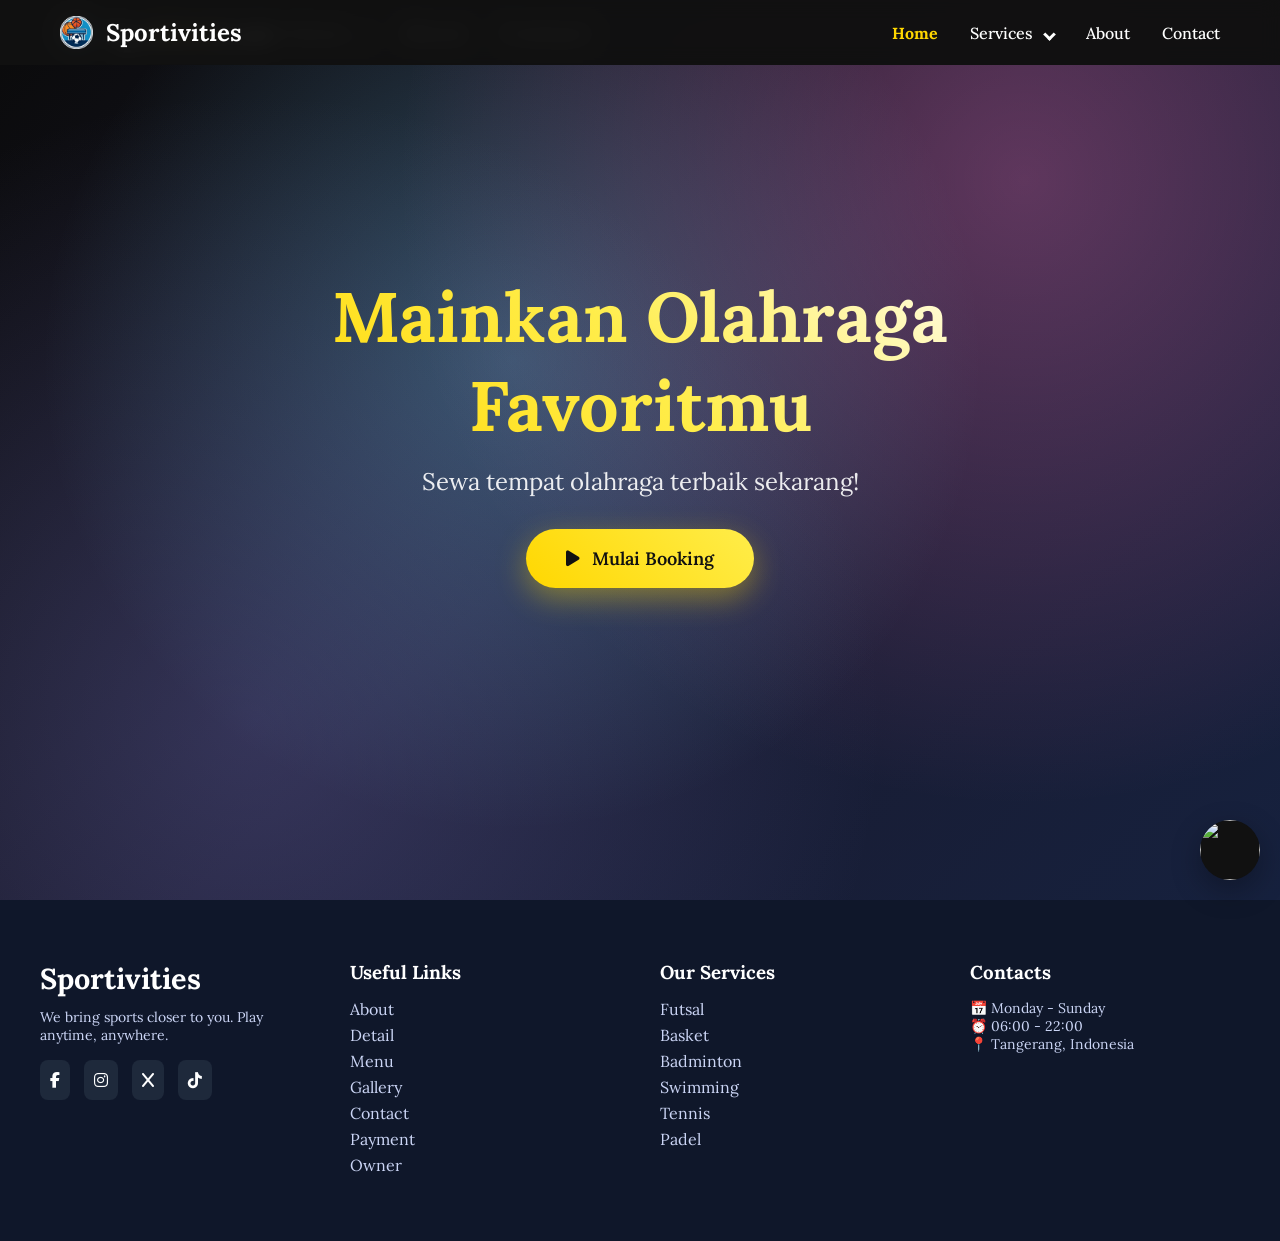
==== index.html @ 21c41f75 "Add files via upload" ====
<!DOCTYPE html>
<html lang="id">
<head>
<meta charset="UTF-8">
<meta name="viewport" content="width=device-width, initial-scale=1.0">
<title>Sportivities</title>

<!-- FONT -->
<link href="https://fonts.googleapis.com/css2?family=Lora:wght@400;500;700&display=swap" rel="stylesheet">

<!-- ICON -->
<link rel="stylesheet" href="https://cdnjs.cloudflare.com/ajax/libs/font-awesome/6.5.0/css/all.min.css">

<!-- CSS -->
<link rel="stylesheet" href="index css.css">

<link rel="icon" type="image/png" href="favicon.png"

</head>

<body>

<!-- NAVBAR (TIDAK DIUBAH) -->
<nav class="navbar">
    <div class="nav-container">

        <div class="judul">
            <img class="logo"
    src="favicon.png">

        <div class="logo">Sportivities</div>
        <ul class="nav-menu">
            <li class="nav-item">
                <a href="index.html" class="nav-link active">Home</a>
            </li>
            <li class="nav-item">
                <a href="#" class="nav-link">
                    Services 
                    <div class="dropdown-arrow"></div>
                </a>
                <div class="dropdown">
                    <a href="menu.html" class="dropdown-link">Menu</a>
                    <a href="detail.html" class="dropdown-link">Detail</a>
                    <a href="gallery.html" class="dropdown-link">Gallery</a>
                    <a href="owner.html" class="dropdown-link">Owner</a>
                    <a href="payment.html" class="dropdown-link">Payment</a>
                </div>
            </li>
            <li class="nav-item">
                <a href="about.html" class="nav-link">About</a>
            </li>
            <li class="nav-item">
                <a href="contact.html" class="nav-link">Contact</a>
            </li>
        </ul>
    </div>
</nav>

   <nav class="navbar">
        <div class="nav-container">

            <div class="judul">
                <img class="logo" src="favicon.png">
            Sportivities</div>
            <ul class="nav-menu">
                 <li class="nav-item">
                    <a href="index.html" class="nav-link active">Home</a>
                </li>
                <li class="nav-item">
                    <a href="#" class="nav-link">
                        Services 
                        <div class="dropdown-arrow"></div>
                    </a>
                    <div class="dropdown">
                        <a href="menu.html" class="dropdown-link">Menu</a>
                        <a href="detail.html" class="dropdown-link">Detail</a>
                        <a href="gallery.html" class="dropdown-link">Gallery</a>
                        <a href="owner.html" class="dropdown-link">Owner</a>
                        <a href="payment html.html" class="dropdown-link">Payment</a>
                    </div>
                </li>
                <li class="nav-item">
                    <a href="about.html" class="nav-link">About</a>
                </li>
                <li class="nav-item">
                    <a href="contact html.html" class="nav-link">Contact</a>
                </li>
            </ul>
        </div>
    </nav>

<!-- HERO -->
<section class="hero">
    <div class="hero-content">
        <h1>Mainkan Olahraga Favoritmu</h1>
        <p>Sewa tempat olahraga terbaik sekarang!</p>
        <a href="contact html.html" class="cta-button">
            <i class="fas fa-play"></i> Mulai Booking
        </a>
    </div>
    <div class="hero-particles">
        <div class="particle"></div>
        <div class="particle"></div>
        <div class="particle"></div>
        <div class="particle"></div>
        <div class="particle"></div>
    </div>
</section>

<!-- FOOTER (TIDAK DIUBAH) -->
<footer class="footer">
    <div class="footer-container">

        <div class="footer-col">
            <h2 class="logo">Sportivities</h2>
            <p>We bring sports closer to you. Play anytime, anywhere.</p>

            <div class="socials">
                <a href="#"><i class="fab fa-facebook-f"></i></a>
                <a href="#"><i class="fab fa-instagram"></i></a>
                <a href="#"><i class="fab fa-x"></i></a>
                <a href="#"><i class="fab fa-tiktok"></i></a>
            </div>
        </div>

        <div class="footer-col">
            <h3>Useful Links</h3>
            <a href="about.html">About</a>
            <a href="detail.html">Detail</a>
            <a href="menu.html">Menu</a>
            <a href="gallery.html">Gallery</a>
            <a href="contact html.html">Contact</a>
            <a href="payment html.html">Payment</a>
            <a href="owner.html">Owner</a>
        </div>

        <div class="footer-col">
            <h3>Our Services</h3>
            <a href="menu.html">Futsal</a>
            <a href="menu.html">Basket</a>
            <a href="menu.html">Badminton</a>
            <a href="menu.html">Swimming</a>
            <a href="menu.html">Tennis</a>
            <a href="menu.html">Padel</a>
        </div>

        <div class="footer-col">
            <h3>Contacts</h3>
            <p>📅 Monday - Sunday</p>
            <p>⏰ 06:00 - 22:00</p>
            <p>📍 Tangerang, Indonesia</p>
        </div>

    </div>
</footer>
<div class="music-widget" id="musicWidget">
    <img src="vinyl-306070_1280.png" class="music-cover" id="musicToggle">

    <div class="music-expanded">
        <div class="music-info">
            <h4>Now Playing</h4>
            <p>Chill Instrumental</p>
        </div>
        <button id="playPause">▶</button>
    </div>
</div>

<audio id="bgMusic" loop>
    <source src="music.mp3" type="audio/mpeg">
</audio>
<script>
const music = document.getElementById("bgMusic");
const btn = document.getElementById("playPause");
const cover = document.getElementById("musicToggle");

let isPlaying = false;

function toggleMusic() {
    if (!isPlaying) {
        music.play();
        btn.textContent = "⏸";
        cover.classList.add("playing");
    } else {
        music.pause();
        btn.textContent = "▶";
        cover.classList.remove("playing");
    }
    isPlaying = !isPlaying;
}

// klik cover atau tombol
btn.addEventListener("click", toggleMusic);
cover.addEventListener("click", toggleMusic);

// volume biar halus
music.volume = 0.3;
</script>
</body>
</html>
---- index css.css ----
/* RESET */
* {
    margin: 0;
    padding: 0;
    box-sizing: border-box;
}

body {
    font-family: 'Lora', serif;
    scroll-behavior: smooth;
    overflow-x: hidden;
}

/* NAVBAR (TIDAK DIUBAH) */
.navbar {
    position: fixed;
    top: 0;
    width: 100%;
    background: rgba(17, 17, 17, 0.95);
    backdrop-filter: blur(10px);
    z-index: 1000;
    padding: 1rem 0;
}

.nav-container {
    max-width: 1200px;
    margin: 0 auto;
    display: flex;
    justify-content: space-between;
    align-items: center;
    padding: 0 20px;
}

.logo {
    font-size: 1.8rem;
    font-weight: 700;
    color: white;
}

.judul {
    display: flex;
    align-items: center;
    gap: 8px;
    color: white;
    font-size: 1.5rem;
    font-weight: bold;
    gap: 13px;
}

.logo{
    width: 33px;
    height:33px;
    object-fit: contain;
    flex-shrink:0;
}

.nav-menu {
    display: flex;
    list-style: none;
    gap: 2rem;
}

.nav-item {
    position: relative;
}

.nav-link {
    color: white;
    text-decoration: none;
    font-weight: 500;
    transition: color 0.3s;
}

.nav-link:hover {
    color: #ffd700;
}

.nav-link.active {
    color: #ffd700;
    font-weight: bold;
}

/* DROPDOWN (TIDAK DIUBAH) */
.dropdown-arrow {
    border: solid white;
    border-width: 0 3px 3px 0;
    padding: 3px;
    transform: rotate(45deg);
    transition: 0.3s;
    display: inline-block;
    margin-left: 8px;
}

.nav-item:hover .dropdown-arrow {
    transform: rotate(-135deg);
}

.dropdown {
    position: absolute;
    top: 100%;
    left: 0;
    background-color: white;
    min-width: 200px;
    box-shadow: 0 8px 20px rgba(0,0,0,0.2);
    border-radius: 10px;
    opacity: 0;
    visibility: hidden;
    transform: translateY(-10px);
    transition: 0.3s;
}

.nav-item:hover .dropdown {
    opacity: 1;
    visibility: visible;
    transform: translateY(0);
}

.dropdown-link {
    color: #333;
    padding: 1rem;
    display: block;
    text-decoration: none;
}

.dropdown-link:hover {
    background: #f1f1f1;
}

/* HERO - IMPROVED */
.hero {
    height: 100vh;
    background: linear-gradient(135deg, #0a0a0a 0%, #1a1a2e 50%, #16213e 100%);
    color: white;
    display: flex;
    align-items: center;
    justify-content: center;
    position: relative;
    overflow: hidden;
    padding-top: 80px;
}

.hero::before {
    content: '';
    position: absolute;
    top: 0;
    left: 0;
    right: 0;
    bottom: 0;
    background: 
        radial-gradient(circle at 20% 80%, rgba(120,119,198,0.3) 0%, transparent 50%),
        radial-gradient(circle at 80% 20%, rgba(255,119,198,0.3) 0%, transparent 50%),
        radial-gradient(circle at 40% 40%, rgba(120,219,255,0.3) 0%, transparent 50%);
    animation: heroFloat 20s ease-in-out infinite;
    z-index: 1;
}

@keyframes heroFloat {
    0%, 100% { transform: translateY(0px) rotate(0deg); }
    33% { transform: translateY(-20px) rotate(1deg); }
    66% { transform: translateY(-10px) rotate(-1deg); }
}

.hero-content {
    text-align: center;
    z-index: 2;
    position: relative;
    max-width: 800px;
    animation: fadeInUp 1s ease-out;
}

@keyframes fadeInUp {
    from {
        opacity: 0;
        transform: translateY(30px);
    }
    to {
        opacity: 1;
        transform: translateY(0);
    }
}

.hero h1 {
    font-size: clamp(40px, 8vw, 70px);
    font-weight: 700;
    margin-bottom: 1rem;
    background: linear-gradient(45deg, #ffd700, #ffed4a, #ffffff);
    -webkit-background-clip: text;
    -webkit-text-fill-color: transparent;
    background-clip: text;
}

.hero p {
    font-size: clamp(18px, 3vw, 24px);
    margin-bottom: 2rem;
    opacity: 0.9;
}

.cta-button {
    display: inline-flex;
    align-items: center;
    gap: 12px;
    background: linear-gradient(45deg, #ffd700, #ffed4a);
    color: #111;
    padding: 18px 40px;
    text-decoration: none;
    border-radius: 50px;
    font-weight: 600;
    font-size: 18px;
    transition: all 0.3s ease;
    box-shadow: 0 10px 30px rgba(255, 215, 0, 0.4);
    animation: pulse 2s infinite;
}

.cta-button:hover {
    transform: translateY(-3px);
    box-shadow: 0 20px 40px rgba(255, 215, 0, 0.6);
}

@keyframes pulse {
    0% { box-shadow: 0 10px 30px rgba(255, 215, 0, 0.4); }
    50% { box-shadow: 0 10px 30px rgba(255, 215, 0, 0.7); }
    100% { box-shadow: 0 10px 30px rgba(255, 215, 0, 0.4); }
}

.hero-particles {
    position: absolute;
    width: 100%;
    height: 100%;
    pointer-events: none;
    z-index: 1;
}

.particle {
    position: absolute;
    width: 4px;
    height: 4px;
    background: rgba(255, 215, 0, 0.6);
    border-radius: 50%;
    animation: float 6s infinite linear;
}

.particle:nth-child(1) { left: 10%; animation-delay: 0s; }
.particle:nth-child(2) { left: 20%; animation-delay: 1s; }
.particle:nth-child(3) { left: 80%; animation-delay: 2s; }
.particle:nth-child(4) { left: 90%; animation-delay: 3s; }
.particle:nth-child(5) { left: 30%; animation-delay: 4s; }

@keyframes float {
    0% { transform: translateY(100vh) rotate(0deg); opacity: 0; }
    10% { opacity: 1; }
    90% { opacity: 1; }
    100% { transform: translateY(-100px) rotate(360deg); opacity: 0; }
}

/* CONTAINER */
.container {
    max-width: 1200px;
    margin: 0 auto;
    padding: 0 20px;
}

/* SECTION */
section {
    padding: 120px 0;
}

.section-title {
    font-size: clamp(32px, 5vw, 48px);
    font-weight: 700;
    text-align: center;
    margin-bottom: 4rem;
    background: linear-gradient(45deg, #ffffff, #ffd700);
    -webkit-background-clip: text;
    -webkit-text-fill-color: transparent;
    background-clip: text;
    position: relative;
}

.section-title::after {
    content: '';
    position: absolute;
    bottom: -10px;
    left: 50%;
    transform: translateX(-50%);
    width: 80px;
    height: 4px;
    background: linear-gradient(45deg, #ffd700, #ffed4a);
    border-radius: 2px;
}
.footer {
    background: #0f172a;
    color: white;
    padding: 60px 20px;
}

.footer-container {
    max-width: 1200px;
    margin: auto;
    display: grid;
    grid-template-columns: repeat(auto-fit, minmax(220px, 1fr));
    gap: 40px;
}

/* JUDUL */
.footer h2,
.footer h3 {
    margin-bottom: 15px;
}

/* TEXT */
.footer p {
    color: #cbd5f5;
    font-size: 14px;
}

/* LINK */
.footer a {
    display: block;
    color: #cbd5f5;
    text-decoration: none;
    margin: 6px 0;
    transition: 0.3s;
}

.footer a:hover {
    color: #ffd700;
}

/* SOCIAL ICON */
.socials {
    margin-top: 10px;
}

.socials a {
    display: inline-block;
    margin-right: 10px;
    background: #1e293b;
    padding: 10px;
    border-radius: 8px;
    color: white;
}

.socials a:hover {
    background: #ffd700;
    color: black;
}

.music-widget {
    position: fixed;
    bottom: 20px;
    right: 20px;
    will-change: transform;
    height: 60px;
    width: 60px;
    background: #111;
    border-radius: 50px;
    display: flex;
    align-items: center;
    overflow: hidden;
    transition: all 0.4s ease;
    z-index: 9999;
    box-shadow: 0 10px 30px rgba(0,0,0,0.3);
}

/* expand saat hover */
.music-widget:hover {
    width: 265px;
}

/* gambar bulat */
.music-cover {
    width: 60px;
    height: 60px;
    border-radius: 50%;
    object-fit: cover;
    cursor: pointer;
}

/* bagian dalam */
.music-expanded {
    display: flex;
    align-items: center;
    justify-content: space-between;
    width: 200px;
    padding: 0 15px;
    color: white;
    opacity: 0;
    transition: 0.3s;
}

/* muncul saat hover */
.music-widget:hover .music-expanded {
    opacity: 1;
}

/* text */
.music-info h4 {
    font-size: 0.9rem;
    margin: 0;
}

.music-info p {
    font-size: 0.75rem;
    color: #ccc;
    margin: 0;
}

/* tombol */
#playPause {
    background: #3b82f6;
    border: none;
    color: white;
    border-radius: 50%;
    width: 35px;
    height: 35px;
    cursor: pointer;
}

.music-cover.playing {
    animation: spin 5s linear infinite;
}

@keyframes spin {
    from { transform: rotate(0); }
    to { transform: rotate(360deg); }
}
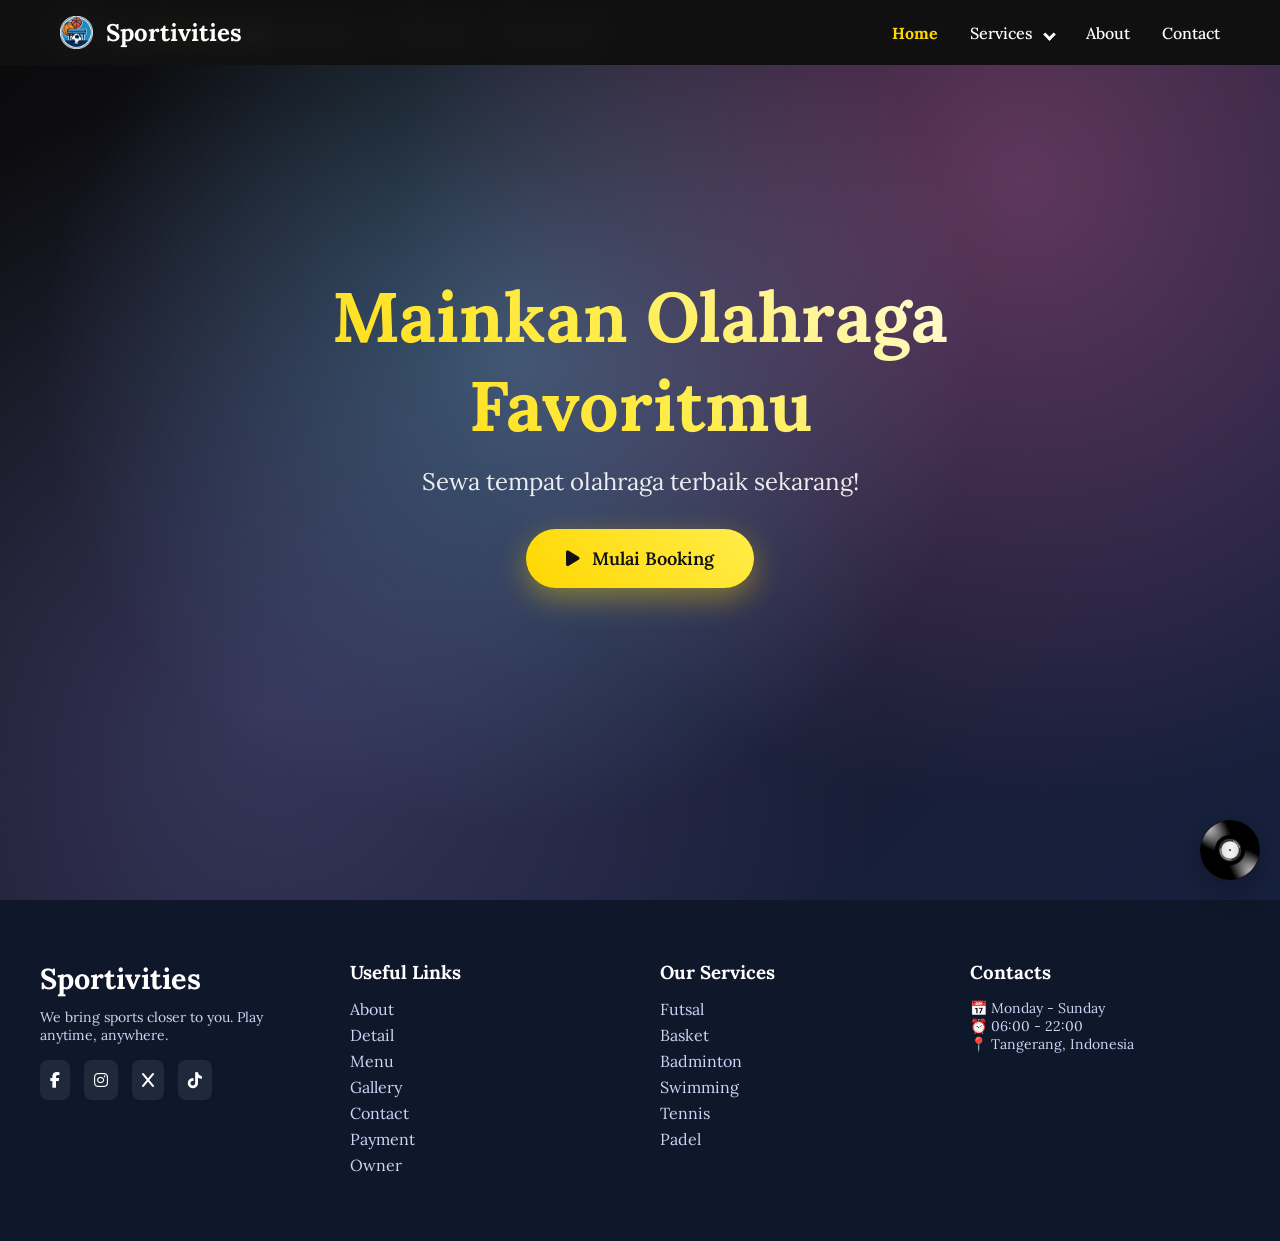
==== commit 5e70c043: "Add files via upload" ====
--- a/index.html
+++ b/index.html
@@ -166,7 +166,7 @@
 </div>
 
 <audio id="bgMusic" loop>
-    <source src="music.mp3" type="audio/mpeg">
+    <source src="./0425 (1).MP3" type="audio/mpeg">
 </audio>
 <script>
 const music = document.getElementById("bgMusic");
